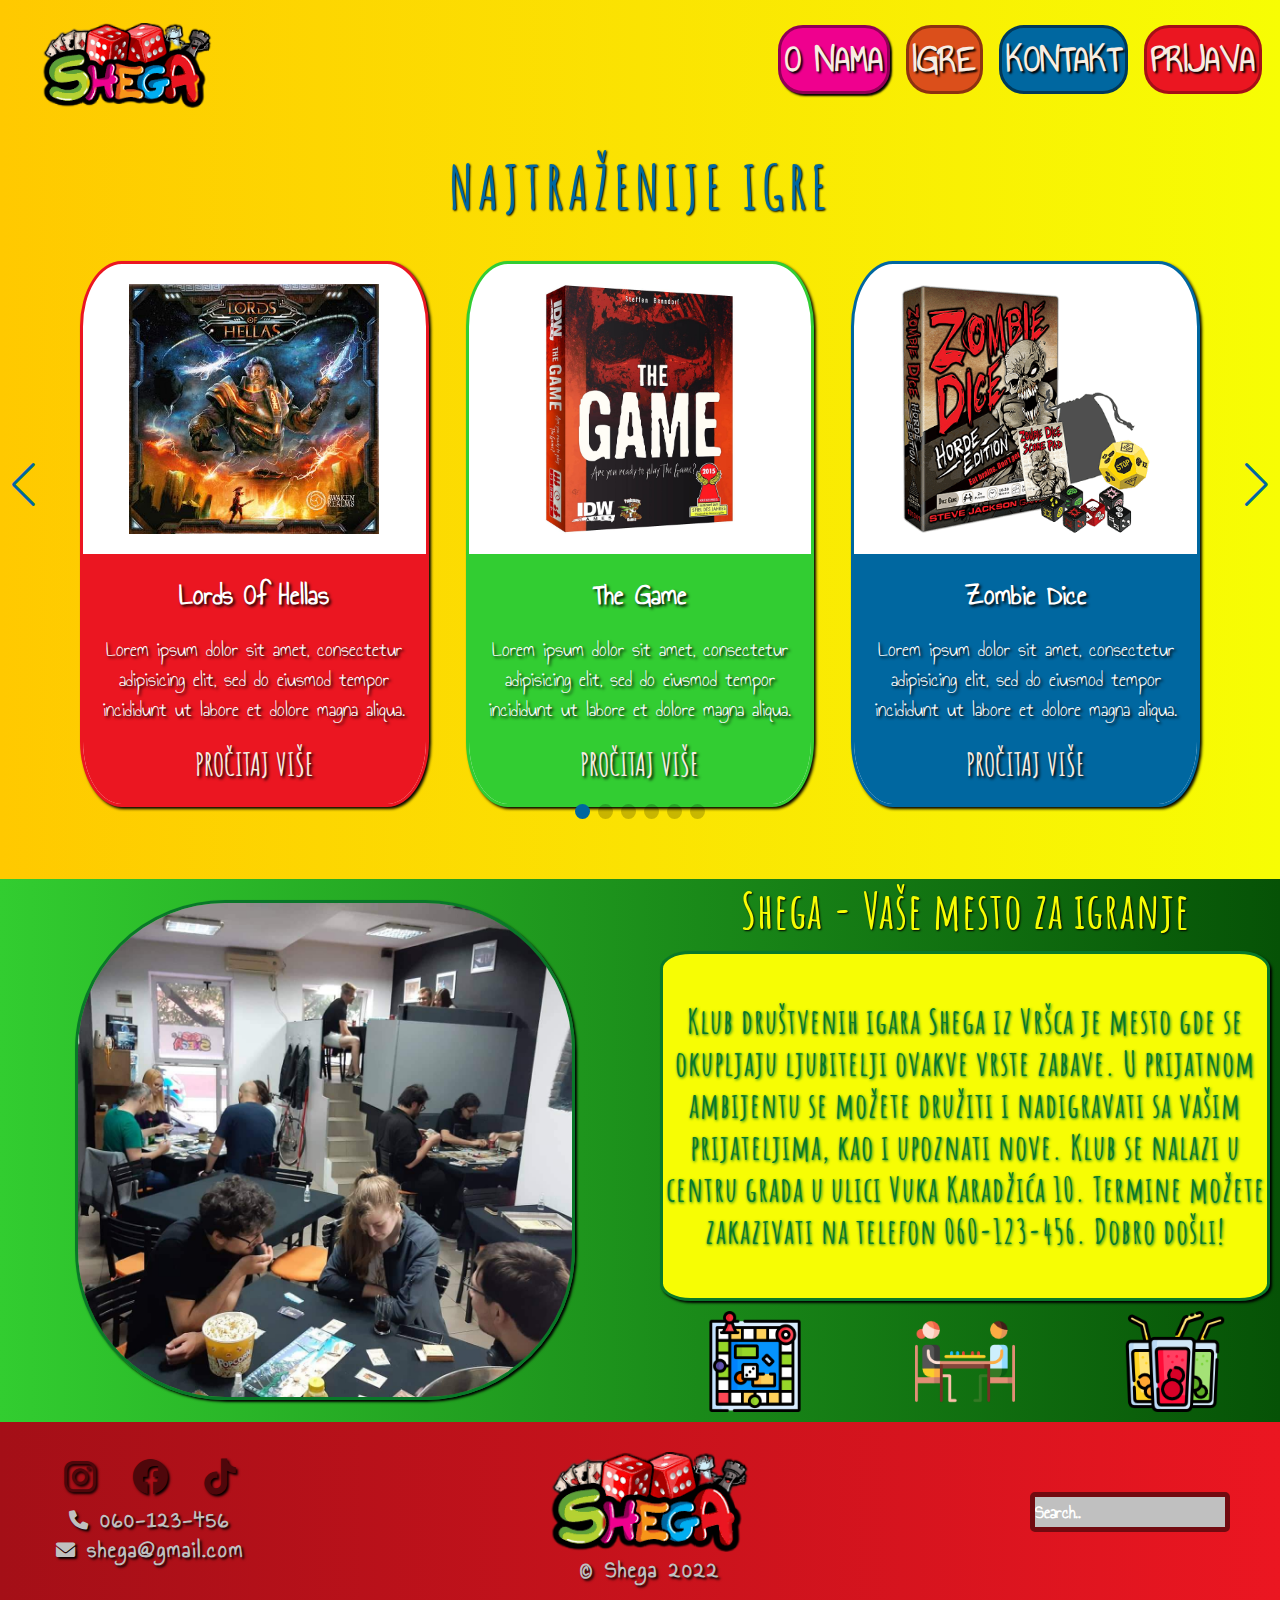
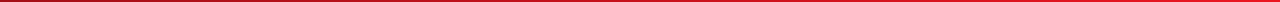
==== index.html @ 81119ae8 "Add files via upload" ====
<!DOCTYPE html>
<html lang="" dir="ltr">

<head>
  <meta charset="utf-8">
  <meta name="viewport" content="width=device-width, initial-scale=1.0">
  <title></title>
  <link rel="stylesheet" href="css/style.css">
  <!-- Link Swiper's CSS -->
  <link rel="stylesheet" href="https://unpkg.com/swiper/swiper-bundle.min.css" />

  <link rel="stylesheet" href="https://use.fontawesome.com/releases/v5.15.4/css/all.css" integrity="sha384-DyZ88mC6Up2uqS4h/KRgHuoeGwBcD4Ng9SiP4dIRy0EXTlnuz47vAwmeGwVChigm" crossorigin="anonymous" />
  <link rel="stylesheet" href="https://cdnjs.cloudflare.com/ajax/libs/font-awesome/6.0.0/css/all.min.css" integrity="sha512-9usAa10IRO0HhonpyAIVpjrylPvoDwiPUiKdWk5t3PyolY1cOd4DSE0Ga+ri4AuTroPR5aQvXU9xC6qOPnzFeg==" crossorigin="anonymous"
    referrerpolicy="no-referrer" />
    <link rel="preconnect" href="https://fonts.googleapis.com">
  <link rel="preconnect" href="https://fonts.gstatic.com" crossorigin>
  <link href="https://fonts.googleapis.com/css2?family=Amatic+SC:wght@700&family=Annie+Use+Your+Telescope&family=Barlow+Semi+Condensed&family=Jaldi&display=swap" rel="stylesheet">
</head>

<body>
  <header>

    <div class="logo">
      <a href="index.html"><img src="images/shega-logo.png" alt=""></a>
      <!-- <h1 class="logo-text">logo text</h1> -->
    </div>
    <i class="fa fa-bars menu-toggle"></i>
    <ul class="nav">
      <li><a class="first-nav-link" href="O Nama.html">O NAMA</a></li>
      <li><a class="second-nav-link" href="igre.html">IGRE</a></li>
      <li><a class="third-nav-link" href="Kontakt.html">KONTAKT</a></li>
      <li><a class="forth-nav-link" href="#">PRIJAVA</a></li>

    </ul>

  </header>




  <div class="page-wrapper">
    <div class="post-slider">




      <h1 class="slider-title">NAJTRAŽENIJE IGRE</h1>
      <div class="swiper-button-next"></div>
      <div class="swiper-button-prev"></div>
      <!-- Swiper -->
      <div class="swiper mySwiper">
        <div class="swiper-wrapper">


          <div class="swiper-slide">
            <section class="cards container">
              <div class="card card-one-border-style">
                <div class="card-image" style="background-image: url('images/lords-of-hellas-box.jpg')"></div>
                <div class="card-content card-one-content-style">
                  <div class="card-title">Lords Of Hellas </div>
                  <div class="card-snippet">Lorem ipsum dolor sit amet, consectetur adipisicing elit, sed do eiusmod tempor incididunt ut labore et dolore magna aliqua.</div>
                  <div class="card-readmore red-card-readmore-hover"><a href="#">Pročitaj Više</a> </div>

                </div>
              </div>

            </section>
          </div>

          <div class="swiper-slide">
            <section class="cards container">
              <div class="card card-two-border-style">
                <div class="card-image" style="background-image: url('images/the-game-game-box.jpg')"></div>
                <div class="card-content card-two-content-style">
                  <div class="card-title">The Game</div>
                  <div class="card-snippet">Lorem ipsum dolor sit amet, consectetur adipisicing elit, sed do eiusmod tempor incididunt ut labore et dolore magna aliqua.</div>
                  <div class="card-readmore green-card-readmore-hover"><a href="#">Pročitaj Više</a> </div>
                </div>
              </div>

            </section>
          </div>

          <div class="swiper-slide">
            <section class="cards container">
              <div class="card card-three-border-style">
                <div class="card-image" style="background-image: url('images/zombie-dice-game-box.png')"></div>
                <div class="card-content card-three-content-style">
                  <div class="card-title">Zombie Dice</div>
                  <div class="card-snippet">Lorem ipsum dolor sit amet, consectetur adipisicing elit, sed do eiusmod tempor incididunt ut labore et dolore magna aliqua.
                  </div>
                  <div class="card-readmore blue-card-readmore-hover"><a href="#">Pročitaj Više</a> </div>
                </div>
              </div>

            </section>
          </div>

          <div class="swiper-slide">
            <section class="cards container">
              <div class="card card-four-border-style">
                <div class="card-image" style="background-image: url('images/code-names-game-box.jpg')"></div>
                <div class="card-content card-four-content-style">
                  <div class="card-title">Code Names</div>
                  <div class="card-snippet">Lorem ipsum dolor sit amet, consectetur adipisicing elit, sed do eiusmod tempor incididunt ut labore et dolore magna aliqua.</div>
                  <div class="card-readmore orange-card-readmore-hover"><a href="#">Pročitaj Više</a> </div>

                </div>
              </div>

            </section>
          </div>

          <div class="swiper-slide">
            <section class="cards container">
              <div class="card card-five-border-style">
                <div class="card-image" style="background-image: url('images/pandemic-game-box.jpg')"></div>
                <div class="card-content card-five-content-style">
                  <div class="card-title">Pandemic</div>
                  <div class="card-snippet">Lorem ipsum dolor sit amet, consectetur adipisicing elit, sed do eiusmod tempor incididunt ut labore et dolore magna aliqua.</div>
                  <div class="card-readmore pink-card-readmore-hover"><a href="#">Pročitaj Više</a> </div>

                </div>
              </div>

            </section>
          </div>

          <div class="swiper-slide">
            <section class="cards container">
              <div class="card card-three-border-style">
                <div class="card-image" style="background-image: url('images/dixit-game-box.jpeg')"></div>
                <div class="card-content card-three-content-style">
                  <div class="card-title">DiXit </div>
                  <div class="card-snippet">Lorem ipsum dolor sit amet, consectetur adipisicing elit, sed do eiusmod tempor incididunt ut labore et dolore magna aliqua.</div>
                  <div class="card-readmore blue-card-readmore-hover"><a href="#">Pročitaj Više</a> </div>
                </div>
              </div>
            </section>
          </div>
        </div>
        <div class="swiper-pagination"></div>
      </div>

    </div>
    <!--********** POST WRAPPER********** -->
  </div>



  <section class="about-us">

    <div class="about-us-content">
      <h1 class="small-screen-title">Shega - Vaše mesto za igranje</h1>
      <img class="shega-ambient-picture" src="images/shega-ambient.jpg" alt="">

    </div>
    <div class="big-shega-logo-right">

      <h1 class="big-screen-title">Shega - Vaše mesto za igranje</h1>
      <p class="about-us-info">Klub društvenih igara Shega iz Vršca je mesto gde se okupljaju ljubitelji ovakve vrste zabave. U prijatnom ambijentu se možete družiti i nadigravati sa vašim prijateljima, kao i upoznati nove. Klub se nalazi u centru
        grada u ulici Vuka Karadžića 10. Termine možete zakazivati na telefon 060-123-456. Dobro došli!</p>
      <!-- <ul class="social-icons">
  <li class="social-icon-list">
     <a class="social-icons-links"  href="#"><i class="fa-brands fa-instagram"></i></a></li>
  <li class="social-icon-list">
     <a class="social-icons-links" href="#"><i class="fa-brands fa-facebook"></i></a> </li>
  <li class="social-icon-list">
    <a class="social-icons-links" href="#"><i class="fa-brands fa-tiktok"></i></a> </li>
</ul> -->


      <!-- <h1 class="logo-text">logo text</h1> -->
      <div class="about-us-icons">
        <img class="about-us-icons-images" src="images/board-game.png" alt="">
        <img class="about-us-icons-images" src="images/board-game1.png" alt="">
        <img class="aabout-us-icons-images" src="images/drink.png" alt="">
      </div>

    </div>

  </section>

  <div class="footer">
    <div class="social-link-div">
      <a class="social-icons-links" href="#"><i class="fa-brands fa-instagram"></i></a>

      <a class="social-icons-links" href="#"><i class="fa-brands fa-facebook"></i></a>

      <a class="social-icons-links" href="#"><i class="fa-brands fa-tiktok"></i></a>
      <p class="footer-phone-contact">060-123-456</p>
      <p class="footer-mail-contact">shega@gmail.com</p>
    </div>
<div class="shega-logo-footer">
  <img src="images/shega-logo.png" alt="">
  <p class="copyright"><a href="#">© Shega 2022</a></p>
</div>

    <div class="search-bar">


      <input type="text" placeholder="Search..">

    </div>
    <div class="shega-logo-footer-small-screen">
      <img src="images/shega-logo.png" alt="">
      <p class="copyright"><a href="#">© Shega 2022</a></p>
    </div>

  </div>
  <script src="https://cdnjs.cloudflare.com/ajax/libs/jquery/3.6.0/jquery.min.js" integrity="sha512-894YE6QWD5I59HgZOGReFYm4dnWc1Qt5NtvYSaNcOP+u1T9qYdvdihz0PPSiiqn/+/3e7Jo4EaG7TubfWGUrMQ==" crossorigin="anonymous" referrerpolicy="no-referrer">
  </script>
  <script src="https://unpkg.com/swiper/swiper-bundle.min.js""></script>
<!-- Custom Script  -->
<script src=" js/scripts.js"></script>

</body>

</html>
---- css/style.css ----
* {
  margin: 0;
  padding: 0;
  box-sizing: border-box;
  font-family: 'Annie Use Your Telescope', cursive;
}

body {
  /* padding: 0px;
  margin: 0px;
  /* box-sizing: border-box; */
  background: #0067A0ff;
  background: #F7FD04;
  background: rgb(255, 201, 0);
  background: linear-gradient(90deg, rgba(255, 201, 0, 1) 0%, rgba(247, 253, 4, 1) 100%);
}

/* ***SWIPER AND CARDS**** */
.swiper {
  width: 90%;
  height: 100%;
}

/* .swiper-slide {
  display: block;
  width: 350px;
  object-fit: contain;

 } */
.swiper-slide {
  text-align: center;
  font-size: 18px;
  /* background: #fff; */
  /* Center slide text vertically */
  display: -webkit-box;
  display: -ms-flexbox;
  display: -webkit-flex;
  display: flex;
  -webkit-box-pack: center;
  -ms-flex-pack: center;
  -webkit-justify-content: center;
  justify-content: center;
  -webkit-box-align: center;
  -ms-flex-align: center;
  -webkit-align-items: center;
  align-items: center;
}

.swiper-pagination {
  position: absolute;
  display: inline;
  margin-bottom: -40px;
  padding: 25px;
}

.swiper-pagination-bullet {
  width: 15px !important;
  height: 15px !important;
}

.swiper-pagination-bullet-active {
  margin-top: 10px !important;
  background-color: #0067A0ff !important;
  font-size: 1.5rem !important;
}

.swiper-button-prev::after {
  /* WARNING: morao sam da dodam ::after pseudo klasu da bi znak bio obojen a ne kvadratic div-a */
  color: #0067A0ff;
}

.swiper-button-next::after {
  /* WARNING: morao sam da dodam ::after pseudo klasu da bi znak bio obojen a ne kvadratic div-a */
  color: #0067A0ff;
}

.cards {
  display: flex;
  flex-wrap: wrap;
  gap: 1.1rem;
  flex: 1 0 300px;
  padding: 1rem 1rem 3rem 1rem;
  justify-content: center;
}

.card {
  display: flex;
  flex-direction: column;
  background: #e2e2e2;
  color: white;
  border-radius: 12%;
  overflow: hidden;
  /* WARNING: da nisam ovo ukljucio nebi se videla donja margina zaobljena  */
  box-shadow: 2px 2px 3px black;
}

.card-one-border-style {
  border: 3px solid #EB1621ff !important;
}

.card-two-border-style {
  border: 3px solid #32CD32 !important;
}

.card-three-border-style {
  border: 3px solid #0067A0ff !important;
}

.card-four-border-style {
  border: 3px solid #DB4F1Bff !important;
}

.card-five-border-style {
  border: 3px solid #EF008Eff !important;
}

.card-image {
  flex: 0 0 250px;
  background-size: contain;
  background-repeat: no-repeat;
  background-position: center center;
}

.card-content {
  display: flex;
  flex-direction: column;
  padding: 10px;
}

.card-one-content-style {
  background-color: #EB1621ff;
}

.card-two-content-style {
  background-color: #32CD32;
}

.card-three-content-style {
  background-color: #0067A0ff;
}

.card-four-content-style {
  background-color: #DB4F1Bff;
}

.card-five-content-style {
  background-color: #EF008Eff;
}

.card .card-title {
  font-size: 1.8rem;
  font-weight: bold;
  margin-bottom: 1.2rem;
  text-shadow: 2px 2px 3px black;
}

.card .card-snippet {
  /* display: flex;
   align-self: stretch; */
  position: relative;
  font-size: 1.3rem;
  margin-bottom: 1.1rem;
  text-shadow: 2px 2px 3px black;
}

.card-readmore a {
  font-family: 'Amatic SC', cursive;
  display: block;
  margin-top: auto;
  text-transform: uppercase;
  text-decoration: none;
  color: #f7ede2;
  text-shadow: 2px 2px 3px black;
  font-size: 2rem;
  font-weight: bold;
}

.red-card-readmore-hover a:hover {
  color: #A40F17;
  text-shadow: none;
  font-family: 'Amatic SC', cursive;
  text-shadow: 1px 1px 1px black;
  font-size: 2.1rem;
}

.green-card-readmore-hover a:hover {
  color: #097829;
  text-shadow: none;
  font-family: 'Amatic SC', cursive;
  text-shadow: 1px 1px 1px black;
  font-size: 2.1rem;
}

.blue-card-readmore-hover a:hover {
  color: #003959;
  text-shadow: none;
  font-family: 'Amatic SC', cursive;
  text-shadow: 1px 1px 1px black;
  font-size: 2.1rem;
}

.orange-card-readmore-hover a:hover {
  color: #8C3210;
  text-shadow: none;
  font-family: 'Amatic SC', cursive;
  text-shadow: 1px 1px 1px black;
  font-size: 2.1rem;
}

.pink-card-readmore-hover a:hover {
  color: #8F0055;
  text-shadow: none;
  font-family: 'Amatic SC', cursive;
  text-shadow: 1px 1px 1px black;
  font-size: 2.1rem;
}

/* ***************SWIPER AND CARDS END*************************** */



/************************ SWIPER DRUGI POCETAK******************** */


.mySwiper2 {
  height: 100%;
  width: 90%;
}


.mySwiper .swiper-slide {
  width: 90%;
  /* width: 55%; */
  height: 10px;
  /* border-radius: 5%; */
  opacity: 1;
}

.mySwiper .swiper-slide-thumb-active {
  opacity: 1;
}

.swiper-slide img {
  display: block;
  width: 100%;
  height: 90%;
  object-fit: cover;
  border: 4px solid #DB4F1Bff;
  border-radius: 10%;
  box-shadow: 1px 1px 2px #8C3210;
}

.swiper {

  width: 90%;
  height: 440px;
  /* margin-left: auto;
  margin-right: auto; */
  margin-top: 10px;


}

.about-us-page-flex {
  display: flex;
  flex-direction: row;
  width: 100%;
}

.about-shega {
  /* position: absolute; */
  flex-direction: row;
  display: flex;
  justify-content: center;
  height: 80%;
  width: 80%;
  /* margin-bottom: 50px; */
  text-align: center;
  background-color: #DB4F1Bff;
  border: 3px solid #8C3210 !important;
  border-radius: 5%;
  color: white;
  text-shadow: 1px 1px 3px black;
margin:auto;
}

.about-shega h1 {
  padding: 20px 0 20px 0;
  font-size: 1.6rem;
  font-family: 'Amatic SC', cursive;
  margin: auto;
}

.container-flex {
  text-align: center;
  flex-wrap: wrap;
  padding: 10px 0 10px 0;
  display: flex;
  /* flex-direction: row; */
  justify-content: space-between;
  width: 95%;
  margin-left: auto;
  margin-right: auto;
}

.about-us-title {
  font-family: 'Amatic SC', cursive;
  font-weight: 900;
  font-size: 3.7rem;
  letter-spacing: 5px;
  color: #0067A0ff;
  /* color: #f7ede2; */
  text-shadow: 1px 1px 2px black;
  text-align: center;
  margin-bottom: 20px;
  margin-top: -30px;
}

.swiper-slide {
  background-size: cover;
  background-position: center;
  /* border-radius: 5%; */
  /* height: 30%; */
}

.about-btn-next::after {
  color: #DB4F1Bff;
  font-weight: bold;
}

.about-btn-prev::after {
  color: #DB4F1Bff;
  font-weight: bold;
}


.card-image-about-us {
  /* flex: 0 0 530px; */
  background-size: contain;
  background-repeat: no-repeat;
  background-position: center center;
  /* margin: 30px; */
}

/************************ SWIPER DRUGI KRAJ******************** */
.slider-title {
  font-family: 'Amatic SC', cursive;
  font-weight: 900;
  font-size: 3.7rem;
  letter-spacing: 5px;
  color: #0067A0ff;
  /* color: #f7ede2; */
  text-shadow: 1px 1px 2px black;
  text-align: center;
  /* padding-bottom: 30px; */
  margin-bottom: 20px;
  margin-top: -30px;
}

header {
  /* background: #F7FD04; */
  background: rgb(255, 201, 0);
  background: linear-gradient(90deg, rgba(255, 201, 0, 1) 0%, rgba(247, 253, 4, 1) 100%);
  height: 120px;
}

.logo img {
  float: left;
  margin-left: 2.6rem;
  /* border: 1px solid red; */
  max-width: 170px;
  display: block;
}

header .logo {
  /* position: relative; */
  float: left;
  margin-top: 23px;
  /* display: block; */
  /* margin-left: 1.2rem; */
  /* border: 1px solid blue; */
  /* max-width: 150px; */
  display: block;
}

header ul {
  float: right;
  /* border: 1px solid red; */
  padding: 10px;
  list-style: none;
}

header ul li {
  float: left;
  margin: 0 8px 0 8px;
}

header ul li a {
  display: block;
  padding: 4px;
  font-size: 1.1rem;
  text-decoration: none;
}

header .menu-toggle {
  display: none;
}

.nav {
  margin-top: 15px;
}

.page-wrapper {
  padding: 60px 0 60px 0;
}

.post-slider {
  position: relative;
}

.post-wrapper {
  overflow: hidden;
  /* WARNING: /* da ne preliva postove van div-a */
  height: 360px;
  width: 84%;
  margin: 0px auto;
}

/* NAV MENU STYLE  */
a.first-nav-link {
  color: #f7ede2;
  font-size: 2.4rem;
  font-weight: bold;
  border: 1px solid #8F0055;
  border-radius: 25px;
  border-width: medium;
  background-color: #EF008Eff;
  transition-timing-function: ease-in;
  transition: .2s;
  text-shadow: 2px 2px 2px black;
  box-shadow: 2px 2px 2px black;
}

a.first-nav-link:hover {
  color: #f7ede2;
  font-size: 2.7rem;
  font-weight: bold;
  border: 1px solid #8F0055;
  border-radius: 25px;
  border-width: thick;
  transition-timing-function: ease-out;
  transition: .5s;
  background-color: #EF008Eff;
  text-shadow: 2px 2px 2px black;
}

a.second-nav-link {
  color: #f7ede2;
  font-size: 2.4rem;
  font-weight: bold;
  border: 1px solid #8C3210;
  border-radius: 25px;
  border-width: medium;
  background-color: #DB4F1Bff;
  transition-timing-function: ease-in;
  transition: .2s;
  text-shadow: 2px 2px 2px black;
}

a.second-nav-link:hover {
  color: #f7ede2;
  font-size: 2.7rem;
  font-weight: bold;
  border: 1px solid #8C3210;
  border-radius: 25px;
  border-width: thick;
  background-color: #DB4F1Bff;
  transition-timing-function: ease-out;
  transition: .5s;
  text-shadow: 2px 2px 2px black;
}

a.third-nav-link {
  color: #f7ede2;
  font-size: 2.4rem;
  font-weight: bold;
  border: 1px solid #003959;
  border-radius: 25px;
  border-width: medium;
  background-color: #0067A0ff;
  transition-timing-function: ease-in;
  transition: .2s;
  text-shadow: 2px 2px 2px black;
}

a.third-nav-link:hover {
  color: #f7ede2;
  border: 1px solid #003959;
  font-size: 2.7rem;
  font-weight: bold;
  border-radius: 25px;
  border-width: thick;
  background-color: #0067A0ff;
  transition-timing-function: ease-out;
  transition: .5s;
  text-shadow: 2px 2px 2px black;
}

a.forth-nav-link {
  color: #f7ede2;
  font-size: 2.4rem;
  font-weight: bold;
  border: 1px solid #A40F17;
  border-radius: 25px;
  border-width: medium;
  background-color: #EB1621ff;
  transition-timing-function: ease-in;
  transition: .2s;
  text-shadow: 2px 2px 2px black;
}

a.forth-nav-link:hover {
  color: #f7ede2;
  font-size: 2.7rem;
  font-weight: bold;
  border: 1px solid #A40F17;
  border-radius: 25px;
  border-width: thick;
  transition-timing-function: ease-out;
  transition: .5s;
  text-shadow: 2px 2px 2px black;
}

/* NAV MENU STYLE  */
/*********** ABOUT US CONTENT *************/
.about-us {
  display: flex;
  /* background-color: #32CD32; */
  background: rgb(50, 205, 48);
  background: linear-gradient(90deg, rgba(50, 205, 48, 1) 0%, rgba(6, 82, 6, 1) 100%);
}

.about-us-content {
  width: 80%;
  max-width: 650px;
  display: flex;
  flex-direction: column;
}

.shega-ambient-picture {
  max-width: 500px;
  /* min-width: 300px; */
  border-radius: 30%;
  border: 3px solid #097829;
  box-shadow: 2px 2px 2.5px black;
  margin: auto;
}

.about-us-info {
  font-family: 'Amatic SC', cursive;
  font-weight: bold;
  font-size: 2.1rem;
  /* color: #097829; */
  /* color: #F7FD04; */
  /* color: #F7FD1D; */
  color: #f7ede2;
  color: #0067A0ff;
  color: #097829;
  letter-spacing: 1px;
  text-shadow: 1px 1px 3px #097829;
  display: flex;
  flex-direction: column;
  justify-content: center;
  margin: 10px 10px 0 10px;
  text-align: center;
  /* overflow: hidden; */
  border-radius: 5%;
  box-shadow: 2px 2px 2.5px black;
  background-color: #DB4F1Bff;
  background-color: #EB1621ff;
  background-color: #F7FD04;
  max-width: 650px;
  height: 350px;
  border: 5px solid #F7FD04;
  border: 3px solid #097829;
  box-shadow: 2px 2px 2.5px black;
  /* margin: 0px 20px 20px 10px; */
}

.about-us-info p {
  margin: 10px;
}

.big-screen-title {
  font-family: 'Amatic SC', cursive;
  font-weight: 900;
  font-size: 3.1rem;
  letter-spacing: 1px;
  color: #F7FD04;
  /* color: #f7ede2; */
  text-shadow: 1px 1px 2px black;
  text-align: center;
  margin-top: 0px;
}

.small-screen-title {
  font-family: 'Amatic SC', cursive;
  font-weight: 900;
  font-size: 3.7rem;
  letter-spacing: 5px;
  color: #F7FD04;
  /* color: #f7ede2; */
  text-shadow: 1px 1px 2px black;
  text-align: center;
  margin-bottom: 50px;
  margin-top: -30px;
  display: none;
}

/* *********************FOOTER START************************** */
.footer {
  display: flex;
  flex-direction: row;
  justify-content: space-between;
  flex-wrap: wrap;
  /* flex-wrap: wrap; */
  background-color: #A40F17;
  background: rgb(164, 15, 23);
  background: linear-gradient(90deg, rgba(164, 15, 23, 1) 0%, rgba(235, 22, 33, 1) 100%);
  /* background-color: #EB1621ff; */
  /* max-height: 110px; */
  height: 180px;
  /* height: 240px; */
  /* padding-bottom: 300px; */
  /* overflow: hidden; */
}

.shega-logo-footer img {
  max-height: 100px;
}

/* .topnav {

} */
.social-link-div {
  display: flex;
  justify-content: center;
  margin-left: 30px;
  position: relative;
  /* margin-top: 10px; */
  /* border: 1px solid white; */
  width: 239px;
  height: 120px;
}

/* .social-icons-links {

  color: #F7FD04;
    color: white;
  color: #097829;
  display: inline-block;
  font-size: 48px;
  margin: 60px 18px 50px 20px;
  text-shadow: 2px 2px 2.5px black;
} */
.social-icons-links {
  text-align: center;
  color: #F7FD04;
  color: white;
  /* color: #097829; */
  color: #720a10;
  color: #4f070b;
  display: flex;
  justify-content: center;
  font-size: 36px;
  text-decoration: none;
  /* margin: 60px 18px 50px 20px; */
  text-shadow: 2px 2px 2.5px black;
  /* border: 1px solid white; */
  width: 70px;
  height: 50px;
  margin-top: 30px;
}

.social-icons-links i {
  text-align: center;
  /* display: flex;
justify-content: center;
  font-size: 38px;
  text-decoration: none; */
  margin: auto;
}

.social-icons-links:hover {
  color: #F7FD04;
  color: white;
  color: #c0c0c0;
  /* display: inline-block; */
}

.footer-phone-contact {
  margin-top: 80px;
  font-size: 1.5rem;
  font-weight: 900;
  display: inline-block;
  /* border: 1px solid white; */
  color: white;
  color: #c0c0c0;
  position: absolute;
  letter-spacing: 2px;
  text-shadow: 2px 2px 2.5px black;
}

.footer-mail-contact {
  margin-top: 110px;
  font-size: 1.5rem;
  font-weight: 900;
  display: inline-block;
  /* border: 1px solid white; */
  color: white;
  color: #d8d8d8;
  color: #c0c0c0;
  /* color: red; */
  position: absolute;
  letter-spacing: 2px;
  text-shadow: 2px 2px 2.5px black;
}

.footer-phone-contact::before {
  content: "\f095";
  font-family: "Font Awesome 5 Free";
  font-size: 1.2rem;
  margin-right: 10px;
}

.footer-mail-contact::before {
  content: "\f0e0";
  font-family: "Font Awesome 5 Free";
  font-size: 1.2rem;
  margin-right: 10px;
}

.shega-logo-footer {
  margin-top: 30px;
  display: flex;
  flex-wrap: wrap;
  position: relative;
  justify-content: center;
}

.shega-logo-footer-small-screen {
  display: none;
}

.copyright {
  text-align: center;
  justify-content: center;
  /* display: flex;
  flex-direction: column; */
  margin-top: 100px;
  font-size: 1.2rem;
  font-weight: 600;
  /* display: flex; */
  /* border: 1px solid white; */
  color: white;
  color: #d8d8d8;
  color: #c0c0c0;
  /* color: red; */
  position: absolute;
  /* letter-spacing: 2px; */
  text-shadow: 2px 2px 2.5px black;
}

.copyright a {
  text-decoration: none;
  letter-spacing: 2px;
  font-size: 1.5rem;
  color: #c0c0c0;
}

.search-bar {
  display: flex;
  justify-content: flex-end;
  margin-top: 70px;
  margin-right: 50px;
  height: 40px;
  width: 200px;
  border: 5px solid #720a10;
  border-radius: 5px;
}

.search-bar input {
  width: 200px;
  font-size: 1.2rem;
  font-weight: bold;
  color: #720a10;
  border: none;
  /* WARNING:   OVA CETIRI REDA NA DOLE ELIMINISU ODVRATNI BORDER KAD JE SEARCH BAR AKTIVAN. ON SE POJAVLJUJE KADA KORISNIH KRENE NESTO DA UKUCAVA */
  background-color: #c0c0c0;
  resize: none;
  outline: none;
}

/* *********************FOOTER END************************** */
.about-us-icons {
  display: flex;
  flex-direction: row;
  text-align: center;
  justify-content: space-around;
  padding: 10px 0;
  /* width: 50%; */
}

.about-us-icons img {
  width: 16%;
}

/* .about-us-icons img {
  max-width: 50%;
} `*/
/*********** //ABOUT US CONTENT START *************/
/*********** //ABOUT US CONTENT END*************/
/* ***********CARD EQUAL HIGHT START****************** */
.cards-container {
  display: flex;
  flex-wrap: wrap;
  gap: 1.1rem;
  flex: 1 0 300px;
  padding: 1rem;
  justify-content: center;
}

.cards {
  display: flex;
  flex-wrap: wrap;
  gap: 1.1rem;
  flex: 1 0 300px;
  padding: 1rem;
  justify-content: center;
}

.card {
  display: flex;
  flex-direction: column;
  background: #fff;
  max-width: 400px;
}

.card-image {
  flex: 0 0 250px;
  background-size: contain;
  background-repeat: no-repeat;
  background-position: center center;
  margin: 20px;
}

.card-image-about-us {
  flex: 0 0 530px;
  background-size: contain;
  background-repeat: no-repeat;
  background-position: center center;
  margin: 30px;
}


.card-content {
  display: flex;
  flex-direction: column;
  padding: 20px;
  height: 100%;
}

.card .card-title-game {
  font-size: 1.9rem;
  font-weight: bold;
  letter-spacing: 2px;
  margin-bottom: 1.2rem;
  text-align: center;
  text-shadow: 2px 2px 3px black;
}

.card .card-snippet-game {
  font-family: 'Jaldi', sans-serif;
  font-size: 1.4rem;
  margin-bottom: 1.2rem;
  /* font-weight: bold; */
  text-shadow: 2px 2px 4px black;
  line-height: 1.1;
}

.card .card-readmore {
  margin-top: auto;
  text-transform: uppercase;
}



/* ***********************CONTACT START************************* */

.page-wrapper-contact-us {
  padding-top: 45px;
  padding-bottom: 35px;
}

.contact-us-container {
  display: flex;
  flex-direction: column;

  justify-content: center;
  text-align: center;
  padding: 0 0 20px 0;
  width: 90%;
  max-width: 750px;
  height: 700px;
  margin: 0 auto 20px auto;
  border-radius: 10%;
  background-color: #0067A0ff;
  border: 5px solid white;
  border: 5px solid #003959;
  align-items: center;
  color: white;
  text-align: center;
box-shadow: 2px 2px 2.5px black;
}

.contact-form {
  display:flex;
  flex-direction: column;
  justify-content: center;
  margin: 5px auto 0px auto;
  /* width: 500px; */
width: 90%;
max-width: 700px;
  height: 700px;
  color: white;
  background-color: transparent;

  border-radius: 10%;
  background-color: #0067A0ff;
  /* border: 5px solid white; */

justify-content: space-between;

}


.contact-title {
    /* font-family: 'Amatic SC', cursive; */

    font-weight: 900;
    font-size: 3.4rem;
    letter-spacing: 5px;
    color: #0067A0ff;

    text-shadow: 1px 1px 2px black;
    text-align: center;
    /* padding-top: 420px; */

    /* margin-top: -700px; */
    display: flex;
    flex-direction: column;
    justify-content: space-between;

    text-align: center;
  }


/* .contact-title h1 {
  margin: 0;
} */

form input, form textarea {

  font-family: 'Amatic SC', cursive;
  border: 0px;
  margin: 10px 0;
  padding: 20px;
  outline: none;
  background: transparent;
  font-size: 2.4rem;
    color: white;
    border-bottom: 3px solid white;
  text-align: center;
}
.placeholder {
  color: white;
}
form textarea  {
  color: white;

}
textarea::placeholder {
    color: white;
}

input::placeholder {
      color: white;
}


.contact-form-btn {
  font-family: 'Amatic SC', cursive;
  font-size: 2.4rem;
  font-weight: 900;
  letter-spacing: 1px;
/* color:white;
  color: #0067A0ff; */
  color: #003959;
width: 200px;
height: 50px;
margin: auto;
display: flex;
flex-direction: column;
justify-content: center;
border-radius: 15px;
text-align: center;
align-items: center;
/* padding: 20px 0 20px 0; */
border: 5px solid #003959;
cursor: pointer;
}

/* ***********CARD EQUAL HIGHT END****************** */
/* WARNING: MEDIA QUERIES */

@media only screen and (max-width: 1090px) {
  .mySwiper2 {
    height: 100%;
    width: 100%;
  }

  /* .swiper-slide {
              background-size: cover;
              background-position: center;
            } */
  /* .gallery-thumbs {
    justify-content: center;
    box-sizing: border-box;
    padding: 10px 0;
    display: none;
  } */

  .mySwiper .swiper-slide {
    width: 100%;
    height: 10px;
  }

  .mySwiper .swiper-slide-thumb-active {
    opacity: 1;
  }

  .swiper-slide img {
    display: block;
    width: 580px;
    height: 80%;
    object-fit: cover;
    border: 5px solid #DB4F1Bff;
    border-radius: 10%;
    box-shadow: 1px 1px 2px #8C3210;

  }

  .swiper {
    /* width: 45%; */
    width: 100%;
    height: 550px;
    margin-left: auto;
    margin-right: auto;
  }

  .about-us-page-flex {
    display: flex;
    flex-direction: column;
    justify-content: center;
    text-align: center;
    margin: auto;
    width: 90%;
  }

  .about-shega {
    flex-direction: column;
    display: flex;
    justify-content: center;
    text-align: center;
    /* padding-top: 30px; */
    margin: auto;
    margin-top: 30px;
    /* min-height: 350px; */
    /* WARNING: kad sam izbrisao height ili min i max height div se prilagodjavao kolicini teksta */
    height: 90%;
    width: 70%;
    text-align: center;
    background-color: #DB4F1Bff;
    border: 3px solid #8C3210 !important;
    border-radius: 5%;
    color: white;
    text-shadow: 1px 1px 3px black;
  }

  .about-shega h1 {
    display: flex;
    text-align: center;
    justify-content: center;
    font-family: 'Amatic SC', cursive;
  }

  .container-flex {

    display: flex;
    flex-direction: column;

  }

.about-us-page-flex {
  height: 55%;

  margin-top: 0;
}


  .swiper {
    width: 100%;
    height: 470px;

      }




  .about-us-title {
    font-family: 'Amatic SC', cursive;
    font-weight: 900;
    font-size: 3.7rem;
    letter-spacing: 5px;
    color: #0067A0ff;
    /* color: #f7ede2; */
    text-shadow: 1px 1px 2px black;
    text-align: center;
    margin-bottom: 20px;
    margin-top: -30px;
  }


@media only screen and (max-width: 1042px) {
  .about-us {
    flex-direction: column;
  }

  .small-screen-title {
    display: block;
    margin-top: 20px;
    font-size: 3.1rem;
  }

  .big-screen-title {
    display: none;
  }

  .shega-ambient-picture {
    margin: 0px auto 30px auto;
    max-width: 60%;
  }

  .about-us-content {
    max-width: 100%;
    width: 100%;
  }

  .about-us-info {
    margin: auto;
  }

  @media only screen and (max-width: 970px) {

    .footer {

      min-height: 200px;
    }

    .shega-ambient-picture {
      max-width: 80%;
      /* min-width: 300px; */
      border-radius: 30%;
      border: 3px solid #097829;
      box-shadow: 2px 2px 2.5px black;
      margin: auto;
      margin-bottom:  20px;
    }


    @media only screen and (max-width: 768px) {
      header ul li {
        text-align: center;
        float: left;
        margin: 10px 0px 10px 0px;
      }

      header {
        position: relative;
      }

      header ul {
        width: 100%;
        /* background: #F7FD04; */
        background: rgb(255, 201, 0);
        background: linear-gradient(90deg, rgba(255, 201, 0, 1) 0%, rgba(247, 253, 4, 1) 100%);
        max-height: 0px;
        overflow: hidden;
      }

      header ul li {
        width: 100%;
      }

      header .menu-toggle {
        display: block;
        position: absolute;
        right: 20px;
        top: 46px;
        font-size: 2.3rem;
        color: #0067A0ff;
      }

      .showing {
        /* position: relative; */
        max-height: 100rem;
        /* z-index: 8888; */
      }

      .post-slider-down {
        margin-top: 350px;
      }

      /* .gallery-thumbs {
        display: none;
      } */



      .about-shega {

        max-height: 405px;
        width: 90%;
        /* max-height: 90%; */
        margin-bottom: 10px;
      }



        /* .shega-logo-footer-small-screen {
          position: absolute;
          margin-top: 180px;
          display: flex;
          flex-wrap: wrap;

          justify-content: center;
        } */

        .shega-logo-footer-small-screen {
          display: none;
        }

        @media only screen and (max-width: 690px) {

          .swiper-slide img {
            width: 100%;
            height: 100%;
            margin: auto;
          }

          .swiper {
            width: 100%;
            height: 400px;

              }


          @media only screen and (max-width: 630px) {
            .small-screen-title {
              font-size: 2.3rem;
            }

            .swiper-slide img {
              width: 90%;
              height: 90%;
            }

            .swiper {
              width: 100%;
              height: 370px;

                }

            @media only screen and (max-width: 582px) {
              .small-screen-title {
                font-size: 1.9rem;
              }

              .about-us-info {
                font-family: 'Amatic SC', cursive;
                font-weight: bold;
                font-size: 1.7rem;
                max-height: 290px;
              }

              .swiper-slide img {
                width: 80%;
                height: 80%;
              }

              .swiper {
                width: 100%;
                height: 340px;

                  }

              @media only screen and (max-width: 545px) {
                .small-screen-title {
                  font-size: 1.7rem;
                }

                .about-shega h1 {
                  font-size: 1.5rem;
                }

                .shega-logo-footer-small-screen {
                  display: none;
                }

                @media only screen and (max-width: 540px) {
                  .footer {
                    display: flex;
                    flex-direction: column;
                    justify-content: space-between;
                    flex-wrap: nowrap;
                    min-height: 390px;
                  }

                  .social-link-div {
                    display: flex;
                    flex-direction: row;
                    justify-content: center;
                    margin: 0px auto 10px auto;
                  }

                  .search-bar {
                    display: flex;
                    justify-content: space-between;
                    margin: 50px auto 0 auto;
                  }


                  .about-shega h1 {
                    font-size: 1.5rem;
                  }

                  .about-us-title {
                    font-size: 2.7rem;
                  }



                  @media only screen and (max-width: 510px) {
                    .swiper-slide img {
                      width: 70%;
                      height: 70%;
                    }

                    .swiper {
                      width: 100%;
                      height: 300px;

                        }

                  @media only screen and (max-width: 480px) {
                    .about-us-info {
                      font-family: 'Amatic SC', cursive;
                      font-weight: bold;
                      font-size: 1.6rem;
                    }

                    .small-screen-title {
                      font-size: 1.6rem;
                      font-weight: bold;
                    }

                    .swiper-slide img {
                      object-fit: contain;
                    }

                    .swiper {
                      width: 100%;
                      height: 300px;
                        }

                        .about-shega h1 {
                          font-size: 1.4rem;
                        }




                    @media only screen and (max-width:440px) {
                      .swiper-slide img {
                        width: 60%;
                        height: 60%;
                      }

                      .swiper {
                        width: 100%;
                        height: 260px;
                          }

                          .about-shega h1 {
                            font-size: 1.3rem;
                          }

                    @media only screen and (max-width: 375px) {
                      .slider-title {
                        font-size: 2.7rem;
                      }

                      .about-shega h1 {
                        font-size: 1.3rem;
                      }

                      .swiper-slide img {
                        width: 50%;
                        height: 50%;
                      }

                      .swiper {
                        width: 100%;
                        height: 220px;
                          }


                      @media only screen and (max-width: 360px) {

                        .small-screen-title {
                          font-size: 1.4rem;
                        }

                        .about-us-icons {
                          text-align: center;
                          margin: auto;
                        }

                        .about-us-info {
                          max-height: 360px;
                          font-size: 1.4rem;
                        }

                        .about-us-title {
                          font-size: 2.3rem;
                        }

                        .about-shega h1 {
                          font-size: 1.2rem;
                        }



                        @media only screen and (max-width: 315px) {
                          .swiper-slide img {
                            width: 45%;
                            height: 45%;
                          }

                          .swiper {
                            width: 100%;
                            height: 180px;
                              }

                              .about-shega h1 {
                                font-size: 1.1rem;
                              }


                        @media only screen and (max-width: 280px) {

                          .small-screen-title {
                            font-size: .9rem;
                          }

                          .swiper {
                            width: 100%;
                            height: 100%;
                          }


                          .about-us-title {
                            font-size: 1.7rem;
                          }

                          /* ******************** */
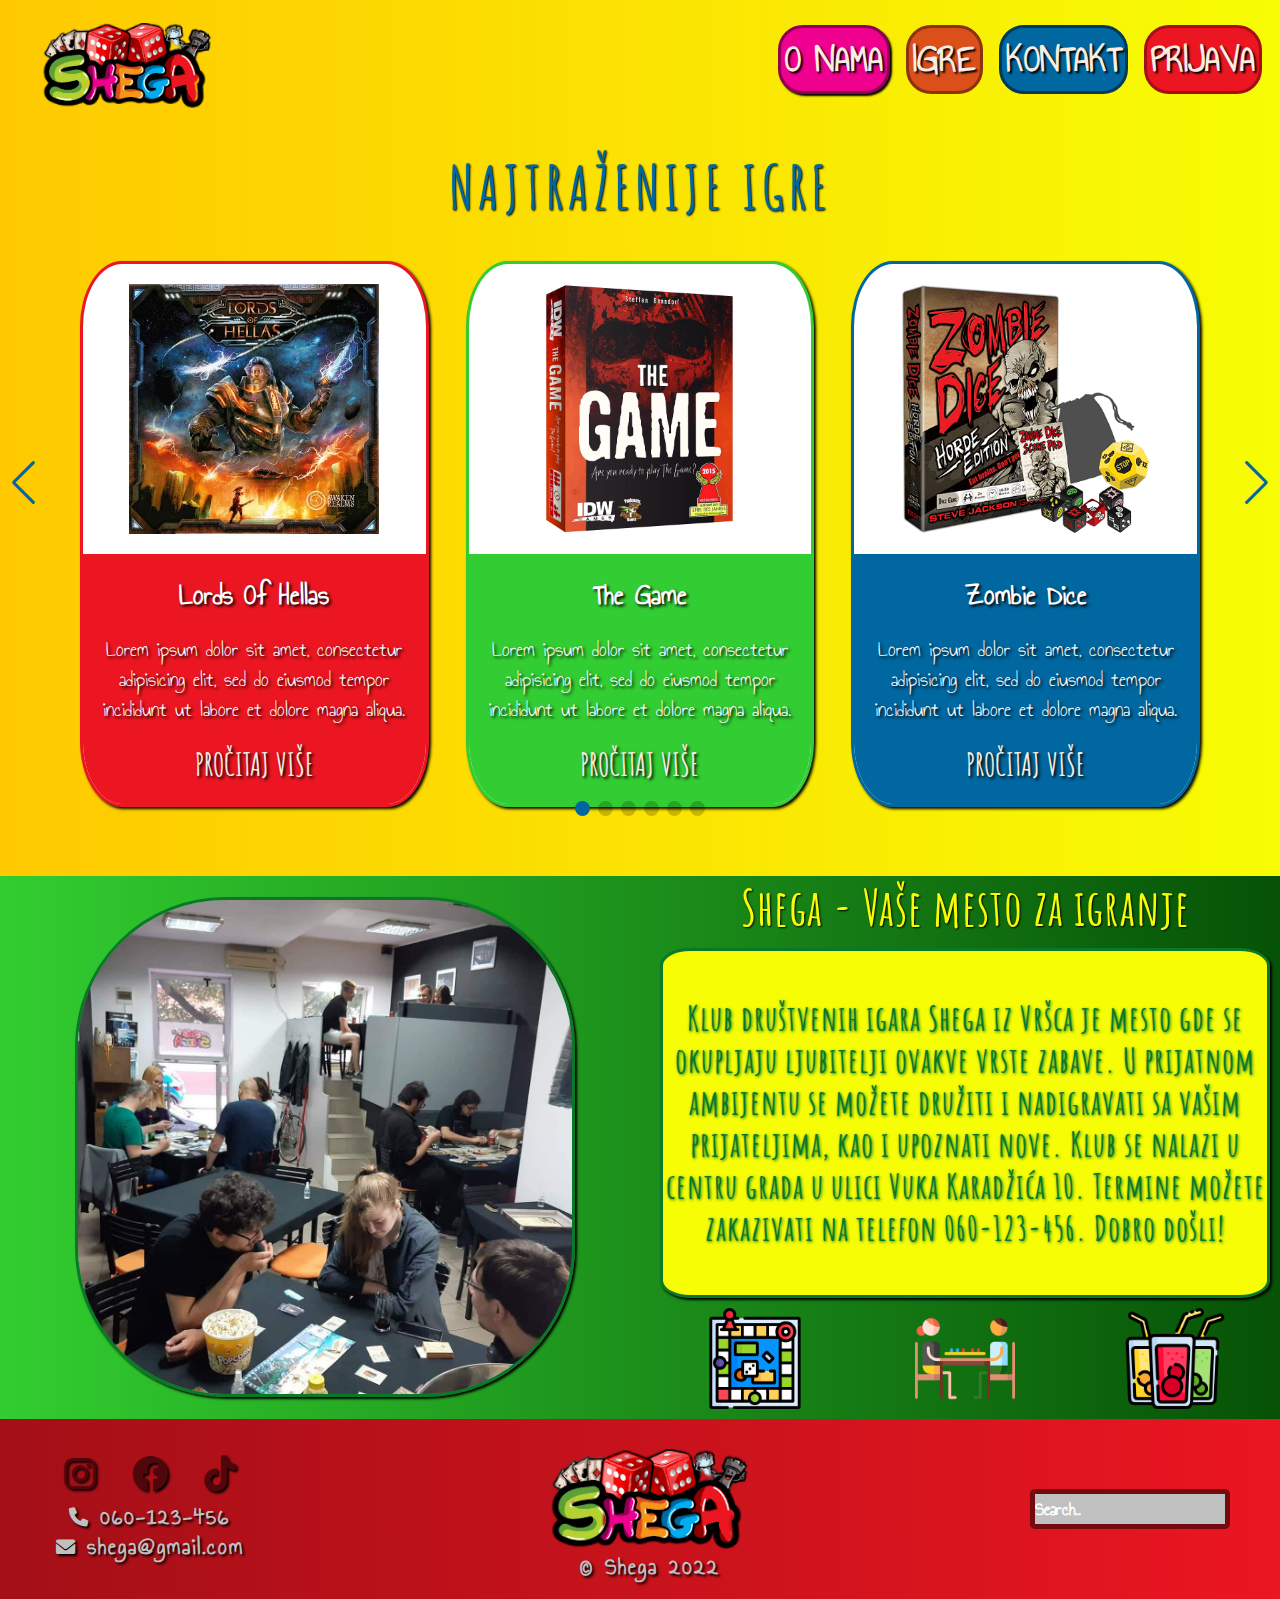
==== commit a9d64cd0: "Add files via upload" ====
--- a/index.html
+++ b/index.html
@@ -26,7 +26,7 @@
     </div>
     <i class="fa fa-bars menu-toggle"></i>
     <ul class="nav">
-      <li><a class="first-nav-link" href="O Nama.html">O NAMA</a></li>
+      <li><a class="first-nav-link" href="Onama.html">O NAMA</a></li>
       <li><a class="second-nav-link" href="igre.html">IGRE</a></li>
       <li><a class="third-nav-link" href="Kontakt.html">KONTAKT</a></li>
       <li><a class="forth-nav-link" href="#">PRIJAVA</a></li>
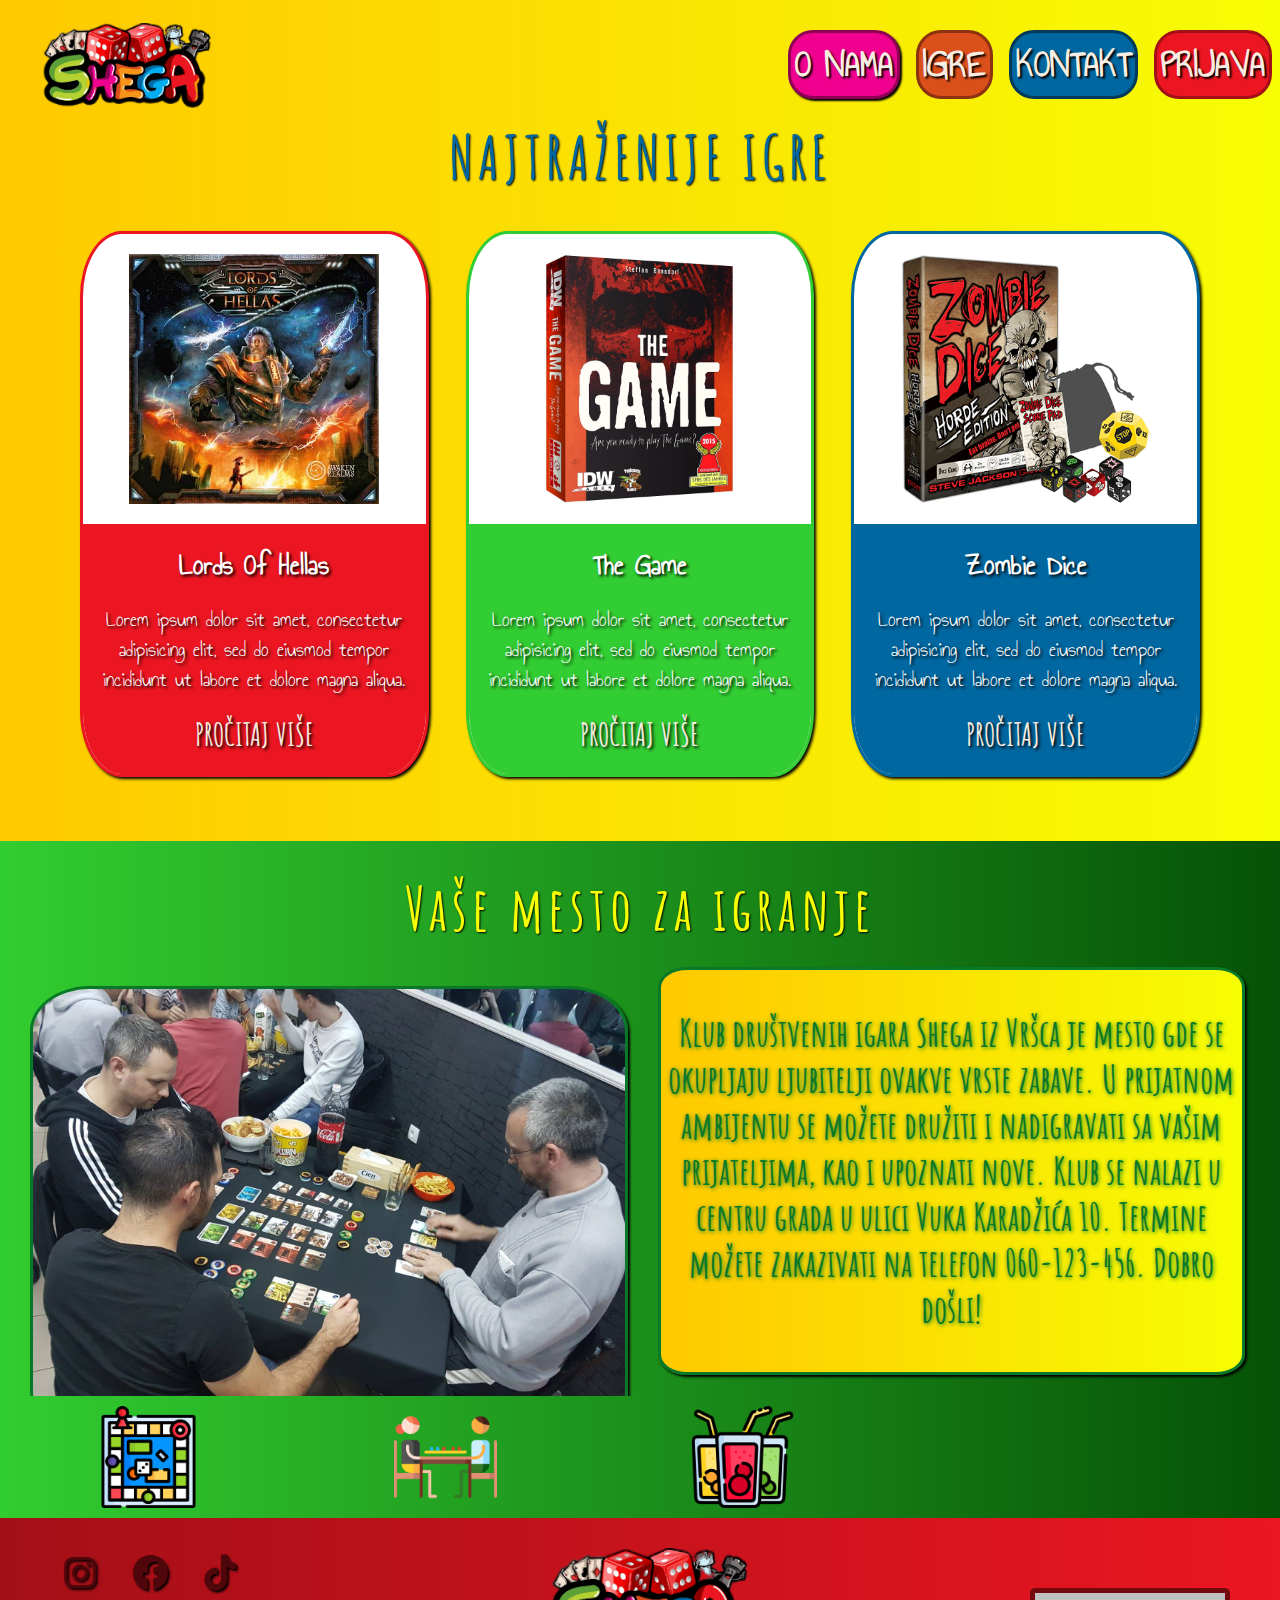
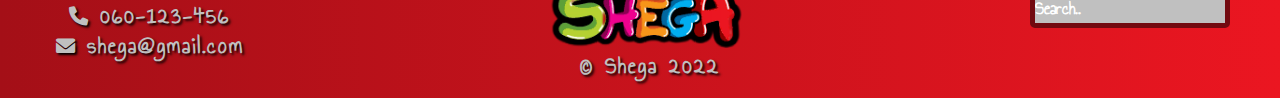
==== commit d979b0ca: "Add files via upload" ====
--- a/index.html
+++ b/index.html
@@ -12,7 +12,7 @@
   <link rel="stylesheet" href="https://use.fontawesome.com/releases/v5.15.4/css/all.css" integrity="sha384-DyZ88mC6Up2uqS4h/KRgHuoeGwBcD4Ng9SiP4dIRy0EXTlnuz47vAwmeGwVChigm" crossorigin="anonymous" />
   <link rel="stylesheet" href="https://cdnjs.cloudflare.com/ajax/libs/font-awesome/6.0.0/css/all.min.css" integrity="sha512-9usAa10IRO0HhonpyAIVpjrylPvoDwiPUiKdWk5t3PyolY1cOd4DSE0Ga+ri4AuTroPR5aQvXU9xC6qOPnzFeg==" crossorigin="anonymous"
     referrerpolicy="no-referrer" />
-    <link rel="preconnect" href="https://fonts.googleapis.com">
+  <link rel="preconnect" href="https://fonts.googleapis.com">
   <link rel="preconnect" href="https://fonts.gstatic.com" crossorigin>
   <link href="https://fonts.googleapis.com/css2?family=Amatic+SC:wght@700&family=Annie+Use+Your+Telescope&family=Barlow+Semi+Condensed&family=Jaldi&display=swap" rel="stylesheet">
 </head>
@@ -148,38 +148,57 @@
 
 
 
-  <section class="about-us">
-
-    <div class="about-us-content">
-      <h1 class="small-screen-title">Shega - Vaše mesto za igranje</h1>
-      <img class="shega-ambient-picture" src="images/shega-ambient.jpg" alt="">
-
-    </div>
-    <div class="big-shega-logo-right">
-
-      <h1 class="big-screen-title">Shega - Vaše mesto za igranje</h1>
-      <p class="about-us-info">Klub društvenih igara Shega iz Vršca je mesto gde se okupljaju ljubitelji ovakve vrste zabave. U prijatnom ambijentu se možete družiti i nadigravati sa vašim prijateljima, kao i upoznati nove. Klub se nalazi u centru
-        grada u ulici Vuka Karadžića 10. Termine možete zakazivati na telefon 060-123-456. Dobro došli!</p>
-      <!-- <ul class="social-icons">
-  <li class="social-icon-list">
-     <a class="social-icons-links"  href="#"><i class="fa-brands fa-instagram"></i></a></li>
-  <li class="social-icon-list">
-     <a class="social-icons-links" href="#"><i class="fa-brands fa-facebook"></i></a> </li>
-  <li class="social-icon-list">
-    <a class="social-icons-links" href="#"><i class="fa-brands fa-tiktok"></i></a> </li>
-</ul> -->
-
-
-      <!-- <h1 class="logo-text">logo text</h1> -->
-      <div class="about-us-icons">
-        <img class="about-us-icons-images" src="images/board-game.png" alt="">
-        <img class="about-us-icons-images" src="images/board-game1.png" alt="">
-        <img class="aabout-us-icons-images" src="images/drink.png" alt="">
+
+  <div class="page-wrapper-contact-us-main">
+    <!-- <div class="post-slider"> -->
+
+      <div class="about-us">
+
+        <h1 class="about-us-title">Vaše mesto za igranje</h1>
+
+
+        <div class="about-us-page-flex">
+
+          <div class="swiper mySwiper2">
+
+            <div class="swiper-wrapper">
+
+              <div class="swiper-slide about-us-slide-border">
+                <div class="card-image-about-us"><img src="images/shega-ljudi-8.jpg" alt=""></div>
+              </div>
+
+            </div>
+
+
+          </div>
+
+          <div class="about-us-info">
+            <h1>Klub društvenih igara Shega iz Vršca je mesto gde se okupljaju ljubitelji ovakve vrste zabave. U prijatnom ambijentu se možete družiti i nadigravati sa vašim prijateljima, kao i upoznati nove. Klub se nalazi u centru
+              grada u ulici Vuka Karadžića 10. Termine možete zakazivati na telefon 060-123-456. Dobro došli!</h1>
+          </div>
+
+        </div>
+
+        <div class="about-us-icons">
+          <img class="about-us-icons-images" src="images/board-game.png" alt="">
+          <img class="about-us-icons-images" src="images/board-game1.png" alt="">
+          <img class="about-us-icons-images" src="images/drink.png" alt="">
+          <img class="about-us-icons-images" src="images/board-game2.png" alt="">
+          <img class="about-us-icons-images" src="images/games 1.png" alt="">
+
+
+        </div>
       </div>
 
-    </div>
-
-  </section>
+
+    <!-- </div> -->
+
+
+  </div>
+
+  </div>
+
+  <!-- </section> -->
 
   <div class="footer">
     <div class="social-link-div">
@@ -191,10 +210,10 @@
       <p class="footer-phone-contact">060-123-456</p>
       <p class="footer-mail-contact">shega@gmail.com</p>
     </div>
-<div class="shega-logo-footer">
-  <img src="images/shega-logo.png" alt="">
-  <p class="copyright"><a href="#">© Shega 2022</a></p>
-</div>
+    <div class="shega-logo-footer">
+      <img src="images/shega-logo.png" alt="">
+      <p class="copyright"><a href="#">© Shega 2022</a></p>
+    </div>
 
     <div class="search-bar">
 
--- a/css/style.css
+++ b/css/style.css
@@ -6,9 +6,6 @@
 }
 
 body {
-  /* padding: 0px;
-  margin: 0px;
-  /* box-sizing: border-box; */
   background: #0067A0ff;
   background: #F7FD04;
   background: rgb(255, 201, 0);
@@ -21,17 +18,9 @@
   height: 100%;
 }
 
-/* .swiper-slide {
-  display: block;
-  width: 350px;
-  object-fit: contain;
-
- } */
 .swiper-slide {
   text-align: center;
   font-size: 18px;
-  /* background: #fff; */
-  /* Center slide text vertically */
   display: -webkit-box;
   display: -ms-flexbox;
   display: -webkit-flex;
@@ -216,17 +205,11 @@
 }
 
 /* ***************SWIPER AND CARDS END*************************** */
-
-
-
 /************************ SWIPER DRUGI POCETAK******************** */
-
-
 .mySwiper2 {
   height: 100%;
   width: 90%;
 }
-
 
 .mySwiper .swiper-slide {
   width: 90%;
@@ -250,15 +233,17 @@
   box-shadow: 1px 1px 2px #8C3210;
 }
 
+.about-us-slide-border img {
+  border: 3px solid #097829;
+  box-shadow: 2px 2px 2.5px black;
+}
+
 .swiper {
-
   width: 90%;
   height: 440px;
   /* margin-left: auto;
   margin-right: auto; */
   margin-top: 10px;
-
-
 }
 
 .about-us-page-flex {
@@ -268,20 +253,20 @@
 }
 
 .about-shega {
-  /* position: absolute; */
-  flex-direction: row;
+  flex-direction: column;
   display: flex;
   justify-content: center;
   height: 80%;
   width: 80%;
-  /* margin-bottom: 50px; */
   text-align: center;
   background-color: #DB4F1Bff;
   border: 3px solid #8C3210 !important;
   border-radius: 5%;
   color: white;
   text-shadow: 1px 1px 3px black;
-margin:auto;
+  margin: auto;
+  /* margin-right: 35px; */
+
 }
 
 .about-shega h1 {
@@ -308,12 +293,23 @@
   font-weight: 900;
   font-size: 3.7rem;
   letter-spacing: 5px;
-  color: #0067A0ff;
+  color: #F7FD04;
   /* color: #f7ede2; */
   text-shadow: 1px 1px 2px black;
   text-align: center;
-  margin-bottom: 20px;
-  margin-top: -30px;
+
+  margin-top: 30px;
+}
+
+.about-us-main-title {
+  font-family: 'Amatic SC', cursive;
+  font-weight: 900;
+  font-size: 3.7rem;
+  letter-spacing: 5px;
+  color: #0067A0ff;
+  text-shadow: 1px 1px 2px black;
+  text-align: center;
+  margin-top: 10px;
 }
 
 .swiper-slide {
@@ -332,7 +328,6 @@
   color: #DB4F1Bff;
   font-weight: bold;
 }
-
 
 .card-image-about-us {
   /* flex: 0 0 530px; */
@@ -386,7 +381,8 @@
 header ul {
   float: right;
   /* border: 1px solid red; */
-  padding: 10px;
+  margin-top: 30px;
+  /* padding: 20px; */
   list-style: none;
 }
 
@@ -407,11 +403,11 @@
 }
 
 .nav {
-  margin-top: 15px;
+  /* margin-top: 15px; */
 }
 
 .page-wrapper {
-  padding: 60px 0 60px 0;
+  padding: 30px 0 10px 0;
 }
 
 .post-slider {
@@ -538,84 +534,57 @@
   /* background-color: #32CD32; */
   background: rgb(50, 205, 48);
   background: linear-gradient(90deg, rgba(50, 205, 48, 1) 0%, rgba(6, 82, 6, 1) 100%);
+  /* display: flex; */
+  flex-direction: column;
+height: 100%;
+padding-bottom: 50px:
 }
 
 .about-us-content {
   width: 80%;
   max-width: 650px;
+
   display: flex;
   flex-direction: column;
 }
 
-.shega-ambient-picture {
-  max-width: 500px;
-  /* min-width: 300px; */
-  border-radius: 30%;
+
+
+.about-us-info {
+
+  color: #097829;
+  text-shadow: 1px 1px 4px #097829;
+    /* text-shadow: 1px 1px 2px black; */
   border: 3px solid #097829;
   box-shadow: 2px 2px 2.5px black;
+  flex-direction: column;
+  display: flex;
+  justify-content: center;
+  height: 80%;
+  width: 80%;
+  text-align: center;
+  background: rgb(255, 201, 0);
+  background: linear-gradient(90deg, rgba(255, 201, 0, 1) 0%, rgba(247, 253, 4, 1) 100%);
+  border-radius: 5%;
+  /* font-weight: bold; */
   margin: auto;
-}
-
-.about-us-info {
-  font-family: 'Amatic SC', cursive;
-  font-weight: bold;
-  font-size: 2.1rem;
-  /* color: #097829; */
-  /* color: #F7FD04; */
-  /* color: #F7FD1D; */
-  color: #f7ede2;
-  color: #0067A0ff;
-  color: #097829;
-  letter-spacing: 1px;
-  text-shadow: 1px 1px 3px #097829;
-  display: flex;
-  flex-direction: column;
-  justify-content: center;
-  margin: 10px 10px 0 10px;
-  text-align: center;
-  /* overflow: hidden; */
-  border-radius: 5%;
-  box-shadow: 2px 2px 2.5px black;
-  background-color: #DB4F1Bff;
-  background-color: #EB1621ff;
-  background-color: #F7FD04;
-  max-width: 650px;
-  height: 350px;
-  border: 5px solid #F7FD04;
-  border: 3px solid #097829;
-  box-shadow: 2px 2px 2.5px black;
-  /* margin: 0px 20px 20px 10px; */
-}
-
-.about-us-info p {
-  margin: 10px;
-}
-
-.big-screen-title {
-  font-family: 'Amatic SC', cursive;
-  font-weight: 900;
-  font-size: 3.1rem;
-  letter-spacing: 1px;
-  color: #F7FD04;
-  /* color: #f7ede2; */
-  text-shadow: 1px 1px 2px black;
-  text-align: center;
-  margin-top: 0px;
-}
-
-.small-screen-title {
-  font-family: 'Amatic SC', cursive;
-  font-weight: 900;
-  font-size: 3.7rem;
-  letter-spacing: 5px;
-  color: #F7FD04;
-  /* color: #f7ede2; */
-  text-shadow: 1px 1px 2px black;
-  text-align: center;
-  margin-bottom: 50px;
-  margin-top: -30px;
-  display: none;
-}
+  margin-right: 35px;
+
+}
+
+.about-us-info h1 {
+
+    text-align: center;
+    justify-content: center;
+    font-family: 'Amatic SC', cursive;
+    padding: 40px 0 40px 0;
+    font-size: 2.3rem;
+    font-family: 'Amatic SC', cursive;
+
+    /* margin: auto; */
+  }
+
+
 
 /* *********************FOOTER START************************** */
 .footer {
@@ -812,7 +781,7 @@
 }
 
 .about-us-icons img {
-  width: 16%;
+  max-width: 8%;
 }
 
 /* .about-us-icons img {
@@ -862,7 +831,6 @@
   margin: 30px;
 }
 
-
 .card-content {
   display: flex;
   flex-direction: column;
@@ -893,19 +861,20 @@
   text-transform: uppercase;
 }
 
-
-
 /* ***********************CONTACT START************************* */
-
 .page-wrapper-contact-us {
   padding-top: 45px;
   padding-bottom: 35px;
 }
 
+.page-wrapper-contact-us-main {
+  padding-top: 45px;
+  /* padding-bottom: 55px; */
+}
+
 .contact-us-container {
   display: flex;
   flex-direction: column;
-
   justify-content: center;
   text-align: center;
   padding: 0 0 20px 0;
@@ -920,57 +889,107 @@
   align-items: center;
   color: white;
   text-align: center;
-box-shadow: 2px 2px 2.5px black;
-}
+  box-shadow: 2px 2px 2.5px black;
+}
+
+
+.contact-us-container-sucsses {
+  display: flex;
+  flex-direction: column;
+  justify-content: center;
+  text-align: center;
+  padding: 0 0 20px 0;
+  width: 40%;
+  /* height: 70%; */
+  /* max-width: 450px;
+  height: 300px; */
+  margin: 0 auto 20px auto;
+    margin: 0 auto 20px auto;
+  border-radius: 10%;
+  background-color: #0067A0ff;
+  border: 5px solid white;
+  border: 5px solid #003959;
+  align-items: center;
+  color: white;
+  text-align: center;
+  box-shadow: 2px 2px 2.5px black;
+
+}
+
+
 
 .contact-form {
-  display:flex;
+  display: flex;
   flex-direction: column;
   justify-content: center;
   margin: 5px auto 0px auto;
   /* width: 500px; */
-width: 90%;
-max-width: 700px;
+  width: 90%;
+  max-width: 700px;
   height: 700px;
   color: white;
   background-color: transparent;
-
   border-radius: 10%;
   background-color: #0067A0ff;
   /* border: 5px solid white; */
-
+  justify-content: space-between;
+
+}
+
+.contact-form-sucsses { display: flex;
+flex-direction: column;
+justify-content: center;
+margin: 5px auto 0px auto;
+/* width: 500px; */
+/* width: 60%; */
+/* max-width: 700px; */
+/* height: 300px; */
+width: 40%;
+/* height: 70%; */
+color: white;
+background-color: transparent;
+border-radius: 10%;
+background-color: #0067A0ff;
+/* border: 5px solid white; */
 justify-content: space-between;
 
 }
 
 
+
 .contact-title {
-    /* font-family: 'Amatic SC', cursive; */
-
-    font-weight: 900;
-    font-size: 3.4rem;
-    letter-spacing: 5px;
-    color: #0067A0ff;
-
-    text-shadow: 1px 1px 2px black;
-    text-align: center;
-    /* padding-top: 420px; */
-
-    /* margin-top: -700px; */
-    display: flex;
-    flex-direction: column;
-    justify-content: space-between;
-
-    text-align: center;
-  }
-
-
-/* .contact-title h1 {
-  margin: 0;
-} */
+  font-family: 'Amatic SC', cursive;
+  font-weight: 900;
+  font-size: 3.4rem;
+  letter-spacing: 5px;
+  color: #0067A0ff;
+  text-shadow: 1px 1px 2px black;
+  text-align: center;
+
+  display: flex;
+  flex-direction: column;
+  justify-content: space-between;
+  text-align: center;
+
+}
+
+.contact-title-sucsses {
+  font-family: 'Amatic SC', cursive;
+  font-weight: 900;
+  font-size: 2rem;
+  letter-spacing: 2px;
+  color: white;
+  text-shadow: 1px 1px 2px black;
+  text-align: center;
+
+  display: flex;
+  flex-direction: column;
+  justify-content: space-between;
+  text-align: center;
+}
+
 
 form input, form textarea {
-
   font-family: 'Amatic SC', cursive;
   border: 0px;
   margin: 10px 0;
@@ -978,67 +997,57 @@
   outline: none;
   background: transparent;
   font-size: 2.4rem;
-    color: white;
-    border-bottom: 3px solid white;
-  text-align: center;
-}
+  color: white;
+  border-bottom: 3px solid white;
+  text-align: center;
+}
+
 .placeholder {
   color: white;
 }
-form textarea  {
+
+form textarea {
   color: white;
-
-}
+}
+
 textarea::placeholder {
-    color: white;
+  color: white;
 }
 
 input::placeholder {
-      color: white;
-}
-
+  color: white;
+}
 
 .contact-form-btn {
   font-family: 'Amatic SC', cursive;
   font-size: 2.4rem;
   font-weight: 900;
   letter-spacing: 1px;
-/* color:white;
+  /* color:white;
   color: #0067A0ff; */
   color: #003959;
-width: 200px;
-height: 50px;
-margin: auto;
-display: flex;
-flex-direction: column;
-justify-content: center;
-border-radius: 15px;
-text-align: center;
-align-items: center;
-/* padding: 20px 0 20px 0; */
-border: 5px solid #003959;
-cursor: pointer;
+  width: 200px;
+  height: 50px;
+  margin: auto;
+  display: flex;
+  flex-direction: column;
+  justify-content: center;
+  border-radius: 15px;
+  text-align: center;
+  align-items: center;
+  /* padding: 20px 0 20px 0; */
+  border: 5px solid #003959;
+  cursor: pointer;
 }
 
 /* ***********CARD EQUAL HIGHT END****************** */
 /* WARNING: MEDIA QUERIES */
-
 @media only screen and (max-width: 1090px) {
   .mySwiper2 {
     height: 100%;
     width: 100%;
   }
 
-  /* .swiper-slide {
-              background-size: cover;
-              background-position: center;
-            } */
-  /* .gallery-thumbs {
-    justify-content: center;
-    box-sizing: border-box;
-    padding: 10px 0;
-    display: none;
-  } */
 
   .mySwiper .swiper-slide {
     width: 100%;
@@ -1057,7 +1066,6 @@
     border: 5px solid #DB4F1Bff;
     border-radius: 10%;
     box-shadow: 1px 1px 2px #8C3210;
-
   }
 
   .swiper {
@@ -1085,6 +1093,7 @@
     /* padding-top: 30px; */
     margin: auto;
     margin-top: 30px;
+
     /* min-height: 350px; */
     /* WARNING: kad sam izbrisao height ili min i max height div se prilagodjavao kolicini teksta */
     height: 90%;
@@ -1105,147 +1114,146 @@
   }
 
   .container-flex {
-
     display: flex;
     flex-direction: column;
-
   }
 
-.about-us-page-flex {
-  height: 55%;
-
-  margin-top: 0;
-}
-
+  .about-us-info {
+    margin: auto;
+  }
+
+
+
+  .about-us-page-flex {
+    height: 55%;
+    margin-top: 0;
+  }
 
   .swiper {
     width: 100%;
     height: 470px;
-
-      }
-
-
-
+  }
 
   .about-us-title {
     font-family: 'Amatic SC', cursive;
     font-weight: 900;
     font-size: 3.7rem;
     letter-spacing: 5px;
-    color: #0067A0ff;
-    /* color: #f7ede2; */
+    color: #F7FD04;
     text-shadow: 1px 1px 2px black;
     text-align: center;
-    margin-bottom: 20px;
-    margin-top: -30px;
+    margin-top: 30px;
   }
 
-
-@media only screen and (max-width: 1042px) {
-  .about-us {
-    flex-direction: column;
+  .about-us-slide-border img {
+    border: 3px solid #097829;
+    box-shadow: 2px 2px 2.5px black;
   }
 
-  .small-screen-title {
-    display: block;
-    margin-top: 20px;
-    font-size: 3.1rem;
-  }
-
-  .big-screen-title {
-    display: none;
-  }
-
-  .shega-ambient-picture {
-    margin: 0px auto 30px auto;
-    max-width: 60%;
-  }
-
-  .about-us-content {
-    max-width: 100%;
-    width: 100%;
-  }
-
-  .about-us-info {
-    margin: auto;
-  }
+
+
+  @media only screen and (max-width: 1042px) {
+    .about-us {
+      flex-direction: column;
+    }
+
+    .small-screen-title {
+      display: block;
+      margin-top: 20px;
+      font-size: 3.1rem;
+    }
+
+    .big-screen-title {
+      display: none;
+    }
+
+    .shega-ambient-picture {
+      margin: 0px auto 30px auto;
+      max-width: 60%;
+    }
+
+    .about-us-content {
+      max-width: 100%;
+      width: 100%;
+    }
+
+    .about-us-info {
+      margin: auto;
+    }
 
   @media only screen and (max-width: 970px) {
-
-    .footer {
-
-      min-height: 200px;
-    }
-
-    .shega-ambient-picture {
-      max-width: 80%;
-      /* min-width: 300px; */
-      border-radius: 30%;
-      border: 3px solid #097829;
-      box-shadow: 2px 2px 2.5px black;
-      margin: auto;
-      margin-bottom:  20px;
-    }
-
-
-    @media only screen and (max-width: 768px) {
-      header ul li {
-        text-align: center;
-        float: left;
-        margin: 10px 0px 10px 0px;
+      .footer {
+        min-height: 200px;
       }
 
-      header {
-        position: relative;
+      .shega-ambient-picture {
+        max-width: 80%;
+        /* min-width: 300px; */
+        border-radius: 30%;
+        border: 3px solid #097829;
+        box-shadow: 2px 2px 2.5px black;
+        margin: auto;
+        margin-bottom: 20px;
       }
 
-      header ul {
-        width: 100%;
-        /* background: #F7FD04; */
-        background: rgb(255, 201, 0);
-        background: linear-gradient(90deg, rgba(255, 201, 0, 1) 0%, rgba(247, 253, 4, 1) 100%);
-        max-height: 0px;
-        overflow: hidden;
+      .page-wrapper {
+      padding-bottom: 70px;
       }
 
-      header ul li {
-        width: 100%;
-      }
-
-      header .menu-toggle {
-        display: block;
-        position: absolute;
-        right: 20px;
-        top: 46px;
-        font-size: 2.3rem;
-        color: #0067A0ff;
-      }
-
-      .showing {
-        /* position: relative; */
-        max-height: 100rem;
-        /* z-index: 8888; */
-      }
-
-      .post-slider-down {
-        margin-top: 350px;
-      }
-
-      /* .gallery-thumbs {
+
+
+      @media only screen and (max-width: 768px) {
+        header ul li {
+          text-align: center;
+          float: left;
+          margin: 10px 0px 10px 0px;
+        }
+
+        header {
+          position: relative;
+        }
+
+        header ul {
+          width: 100%;
+          /* background: #F7FD04; */
+          background: rgb(255, 201, 0);
+          background: linear-gradient(90deg, rgba(255, 201, 0, 1) 0%, rgba(247, 253, 4, 1) 100%);
+          max-height: 0px;
+          overflow: hidden;
+        }
+
+        header ul li {
+          width: 100%;
+        }
+
+        header .menu-toggle {
+          display: block;
+          position: absolute;
+          right: 20px;
+          top: 46px;
+          font-size: 2.3rem;
+          color: #0067A0ff;
+        }
+
+        .showing {
+          /* position: relative; */
+          max-height: 100rem;
+          /* z-index: 8888; */
+        }
+
+        .post-slider-down {
+          margin-top: 350px;
+        }
+
+        /* .gallery-thumbs {
         display: none;
       } */
-
-
-
-      .about-shega {
-
-        max-height: 405px;
-        width: 90%;
-        /* max-height: 90%; */
-        margin-bottom: 10px;
-      }
-
-
+        .about-shega {
+          max-height: 405px;
+          width: 90%;
+          /* max-height: 90%; */
+          margin-bottom: 10px;
+        }
 
         /* .shega-logo-footer-small-screen {
           position: absolute;
@@ -1255,13 +1263,37 @@
 
           justify-content: center;
         } */
-
         .shega-logo-footer-small-screen {
           display: none;
         }
 
+
+        @media only screen and (max-width: 740px) {
+        .footer {
+          display: flex;
+          flex-direction: column;
+          justify-content: space-between;
+          flex-wrap: nowrap;
+          min-height: 390px;
+        }
+
+        .social-link-div {
+          display: flex;
+          flex-direction: row;
+          justify-content: center;
+          margin: 0px auto 10px auto;
+        }
+
+        .search-bar {
+          display: flex;
+          justify-content: space-between;
+          margin: 50px auto 0 auto;
+        }
+
+
+
+
         @media only screen and (max-width: 690px) {
-
           .swiper-slide img {
             width: 100%;
             height: 100%;
@@ -1271,9 +1303,13 @@
           .swiper {
             width: 100%;
             height: 400px;
-
-              }
-
+          }
+
+          .about-us-info {
+            margin:auto;
+            margin-top: 20px;
+            margin-top: 20px;
+          }
 
           @media only screen and (max-width: 630px) {
             .small-screen-title {
@@ -1288,19 +1324,30 @@
             .swiper {
               width: 100%;
               height: 370px;
-
-                }
+            }
+
+            .about-us-info h1 {
+                padding: 0;
+                font-size: 2.3rem;
+                font-family: 'Amatic SC', cursive;
+            }
+
 
             @media only screen and (max-width: 582px) {
               .small-screen-title {
                 font-size: 1.9rem;
               }
 
-              .about-us-info {
+              /* .about-us-info {
                 font-family: 'Amatic SC', cursive;
                 font-weight: bold;
                 font-size: 1.7rem;
                 max-height: 290px;
+              } */
+
+              .about-us-info h1 {
+                  padding: 0;
+                  font-size: 2rem;
               }
 
               .swiper-slide img {
@@ -1311,8 +1358,7 @@
               .swiper {
                 width: 100%;
                 height: 340px;
-
-                  }
+              }
 
               @media only screen and (max-width: 545px) {
                 .small-screen-title {
@@ -1328,7 +1374,7 @@
                 }
 
                 @media only screen and (max-width: 540px) {
-                  .footer {
+                  /* .footer {
                     display: flex;
                     flex-direction: column;
                     justify-content: space-between;
@@ -1347,8 +1393,7 @@
                     display: flex;
                     justify-content: space-between;
                     margin: 50px auto 0 auto;
-                  }
-
+                  } */
 
                   .about-shega h1 {
                     font-size: 1.5rem;
@@ -1357,8 +1402,6 @@
                   .about-us-title {
                     font-size: 2.7rem;
                   }
-
-
 
                   @media only screen and (max-width: 510px) {
                     .swiper-slide img {
@@ -1369,107 +1412,137 @@
                     .swiper {
                       width: 100%;
                       height: 300px;
-
-                        }
-
-                  @media only screen and (max-width: 480px) {
-                    .about-us-info {
-                      font-family: 'Amatic SC', cursive;
-                      font-weight: bold;
+                    }
+
+                    @media only screen and (max-width: 480px) {
+                      .about-us-info {
+                        font-family: 'Amatic SC', cursive;
+                        font-weight: bold;
+                        font-size: 1.6rem;
+                      }
+
+                      .small-screen-title {
                       font-size: 1.6rem;
-                    }
-
-                    .small-screen-title {
-                      font-size: 1.6rem;
-                      font-weight: bold;
-                    }
-
-                    .swiper-slide img {
-                      object-fit: contain;
-                    }
-
-                    .swiper {
-                      width: 100%;
-                      height: 300px;
-                        }
-
-                        .about-shega h1 {
-                          font-size: 1.4rem;
-                        }
-
-
-
-
-                    @media only screen and (max-width:440px) {
+                        font-weight: bold;
+                      }
+
                       .swiper-slide img {
-                        width: 60%;
-                        height: 60%;
+                        object-fit: contain;
                       }
 
                       .swiper {
                         width: 100%;
-                        height: 260px;
+                        height: 300px;
+                      }
+
+                      .about-shega h1 {
+                        font-size: 1.4rem;
+                      }
+
+
+                      .contact-title {
+                        font-weight: 900;
+                        font-size: 3.1rem;
+                        letter-spacing: 5px;
+                      }
+
+                      form input, form textarea {
+                        font-size: 2.1rem;
+                        color: white;
+                      }
+
+                      .about-us-main-title {
+                        font-size: 2.5rem;
+                        letter-spacing: 4px;
+                        margin-top: 10px;
+                      }
+
+                      .page-wrapper {
+                        padding: 10px 0 10px 0;
+                      }
+
+
+                      @media only screen and (max-width:440px) {
+                        .swiper-slide img {
+                          width: 60%;
+                          height: 60%;
+                        }
+
+                        .swiper {
+                          width: 100%;
+                          height: 260px;
+                        }
+
+                        .about-shega h1 {
+                          font-size: 1.3rem;
+                        }
+
+
+                        .contact-title {
+                          font-weight: 900;
+                          font-size: 2.8rem;
+                          letter-spacing: 5px;
+                        }
+
+                        form input, form textarea {
+                          font-size: 1.8rem;
+                          color: white;
+                        }
+
+
+
+
+
+                        @media only screen and (max-width: 375px) {
+                          .slider-title {
+                            font-size: 2.7rem;
                           }
 
                           .about-shega h1 {
                             font-size: 1.3rem;
                           }
 
-                    @media only screen and (max-width: 375px) {
-                      .slider-title {
-                        font-size: 2.7rem;
-                      }
-
-                      .about-shega h1 {
-                        font-size: 1.3rem;
-                      }
-
-                      .swiper-slide img {
-                        width: 50%;
-                        height: 50%;
-                      }
-
-                      .swiper {
-                        width: 100%;
-                        height: 220px;
-                          }
-
-
-                      @media only screen and (max-width: 360px) {
-
-                        .small-screen-title {
-                          font-size: 1.4rem;
-                        }
-
-                        .about-us-icons {
-                          text-align: center;
-                          margin: auto;
-                        }
-
-                        .about-us-info {
-                          max-height: 360px;
-                          font-size: 1.4rem;
-                        }
-
-                        .about-us-title {
-                          font-size: 2.3rem;
-                        }
-
-                        .about-shega h1 {
-                          font-size: 1.2rem;
-                        }
-
-
-
-                        @media only screen and (max-width: 315px) {
                           .swiper-slide img {
-                            width: 45%;
-                            height: 45%;
+                            width: 50%;
+                            height: 50%;
                           }
 
                           .swiper {
                             width: 100%;
-                            height: 180px;
+                            height: 220px;
+                          }
+
+                          @media only screen and (max-width: 360px) {
+                            .small-screen-title {
+                              font-size: 1.4rem;
+                            }
+
+                            .about-us-icons {
+                              text-align: center;
+                              margin: auto;
+                            }
+
+                            .about-us-info {
+                              font-size: 1.4rem;
+                            }
+
+                            .about-us-title {
+                              font-size: 2.3rem;
+                            }
+
+                            .about-shega h1 {
+                              font-size: 1.2rem;
+                            }
+
+                            @media only screen and (max-width: 315px) {
+                              .swiper-slide img {
+                                width: 45%;
+                                height: 45%;
+                              }
+
+                              .swiper {
+                                width: 100%;
+                                height: 180px;
                               }
 
                               .about-shega h1 {
@@ -1477,20 +1550,38 @@
                               }
 
 
-                        @media only screen and (max-width: 280px) {
-
-                          .small-screen-title {
-                            font-size: .9rem;
-                          }
-
-                          .swiper {
-                            width: 100%;
-                            height: 100%;
-                          }
-
-
-                          .about-us-title {
-                            font-size: 1.7rem;
-                          }
-
-                          /* ******************** */
+                              .about-us-main-title {
+                                font-size: 2.1rem;
+                                letter-spacing: 3px;
+                                margin-top: 10px;
+                              }
+
+                              @media only screen and (max-width: 280px) {
+                                .slider-title {
+                                  font-size: 1.7rem;
+                                }
+
+                                .swiper {
+                                  width: 100%;
+                                  height: 100%;
+                                }
+
+                                .about-us-title   {
+                                  font-size: 1.4rem;
+                                }
+
+
+                                .contact-title  {
+                                  font-weight: 900;
+                                  font-size: 2.1rem;
+                                  letter-spacing: 2px;
+                                }
+
+                                form input, form textarea {
+                                  font-size: 1.4rem;
+                                  color: white;
+                                }
+                                .about-us-info h1 {
+                                  font-size: 1.6rem;
+                                }
+                                /* ******************** */
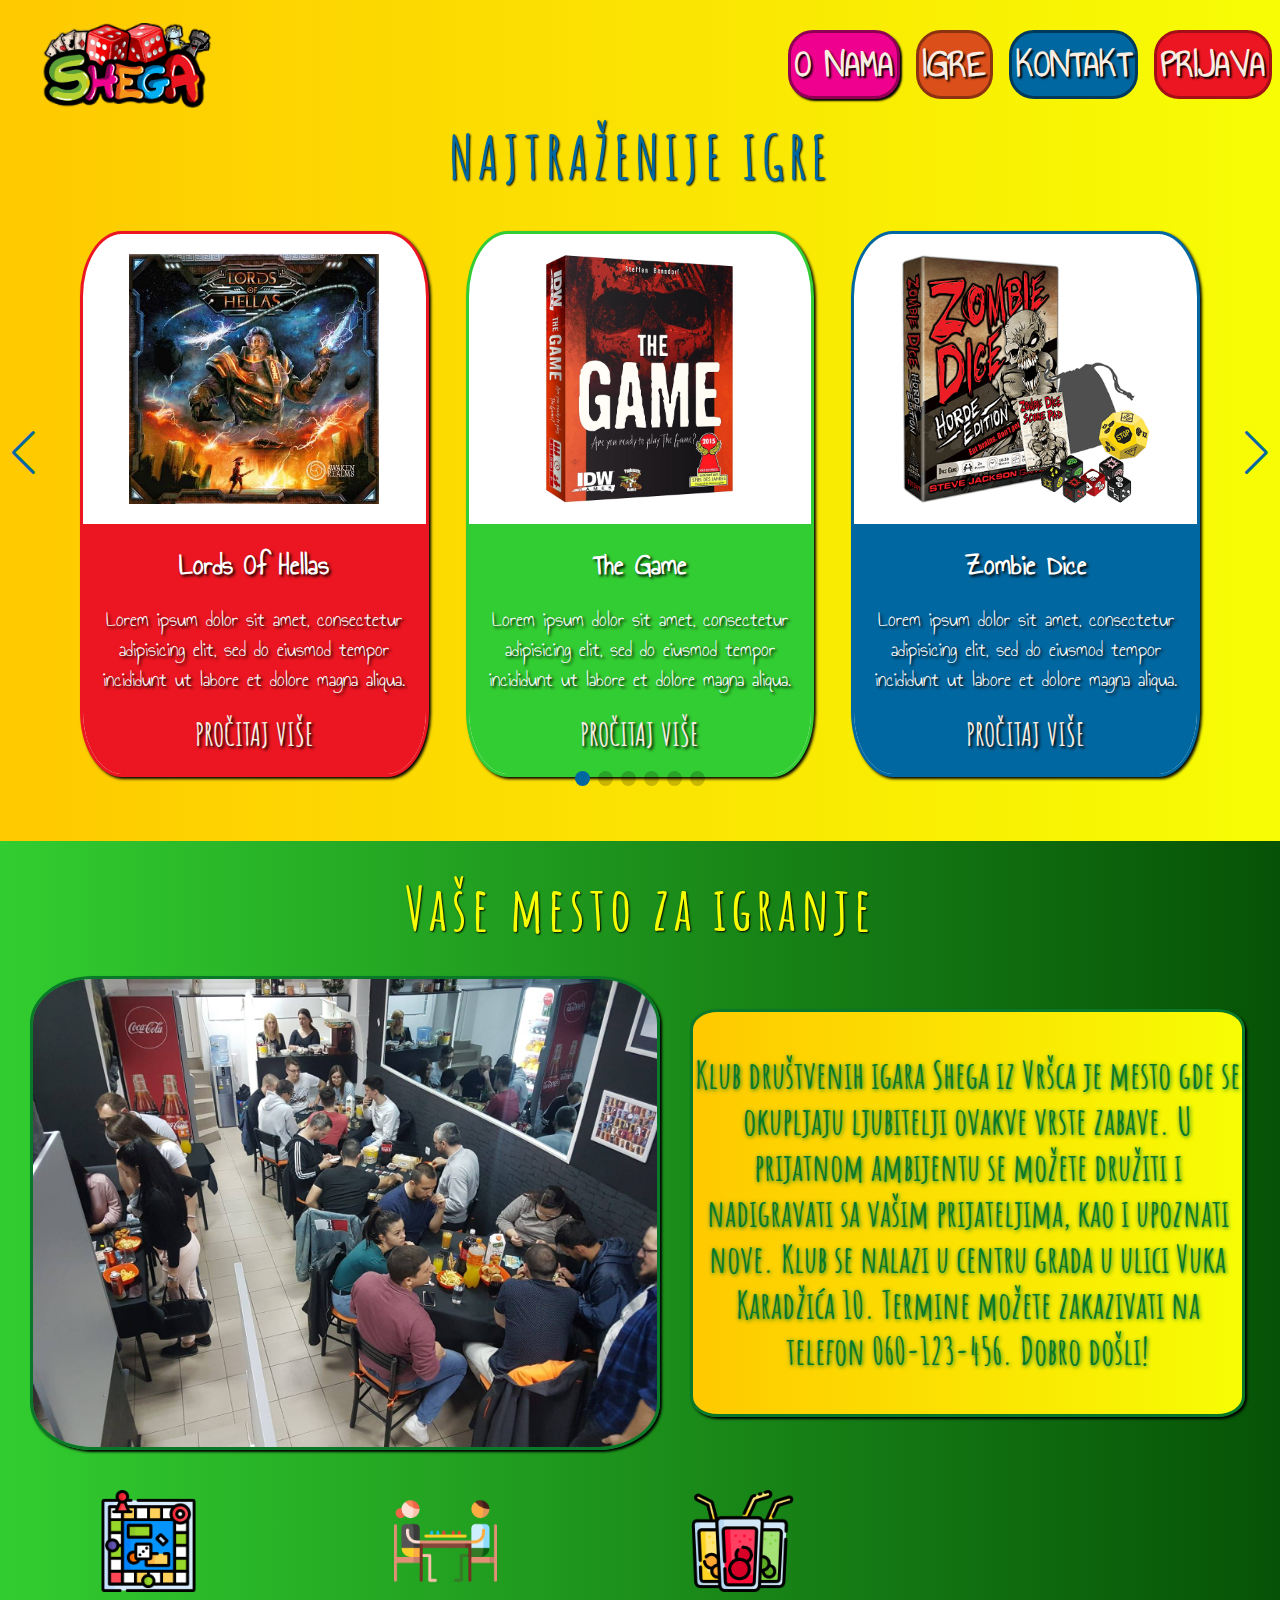
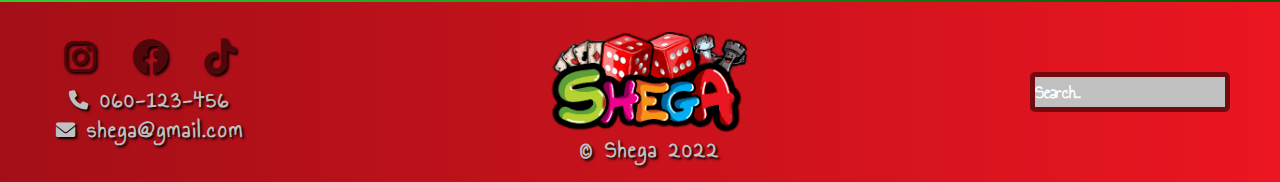
==== commit 3f968056: "Add files via upload" ====
--- a/index.html
+++ b/index.html
@@ -159,18 +159,18 @@
 
         <div class="about-us-page-flex">
 
-          <div class="swiper mySwiper2">
+          <!-- <div class="swiper mySwiper2"> -->
 
             <div class="swiper-wrapper">
 
               <div class="swiper-slide about-us-slide-border">
-                <div class="card-image-about-us"><img src="images/shega-ljudi-8.jpg" alt=""></div>
+                <div class="card-image-about-us"><img src="images/shega-ljudi-6.jpg" alt=""></div>
               </div>
 
             </div>
 
 
-          </div>
+          <!-- </div> -->
 
           <div class="about-us-info">
             <h1>Klub društvenih igara Shega iz Vršca je mesto gde se okupljaju ljubitelji ovakve vrste zabave. U prijatnom ambijentu se možete družiti i nadigravati sa vašim prijateljima, kao i upoznati nove. Klub se nalazi u centru
